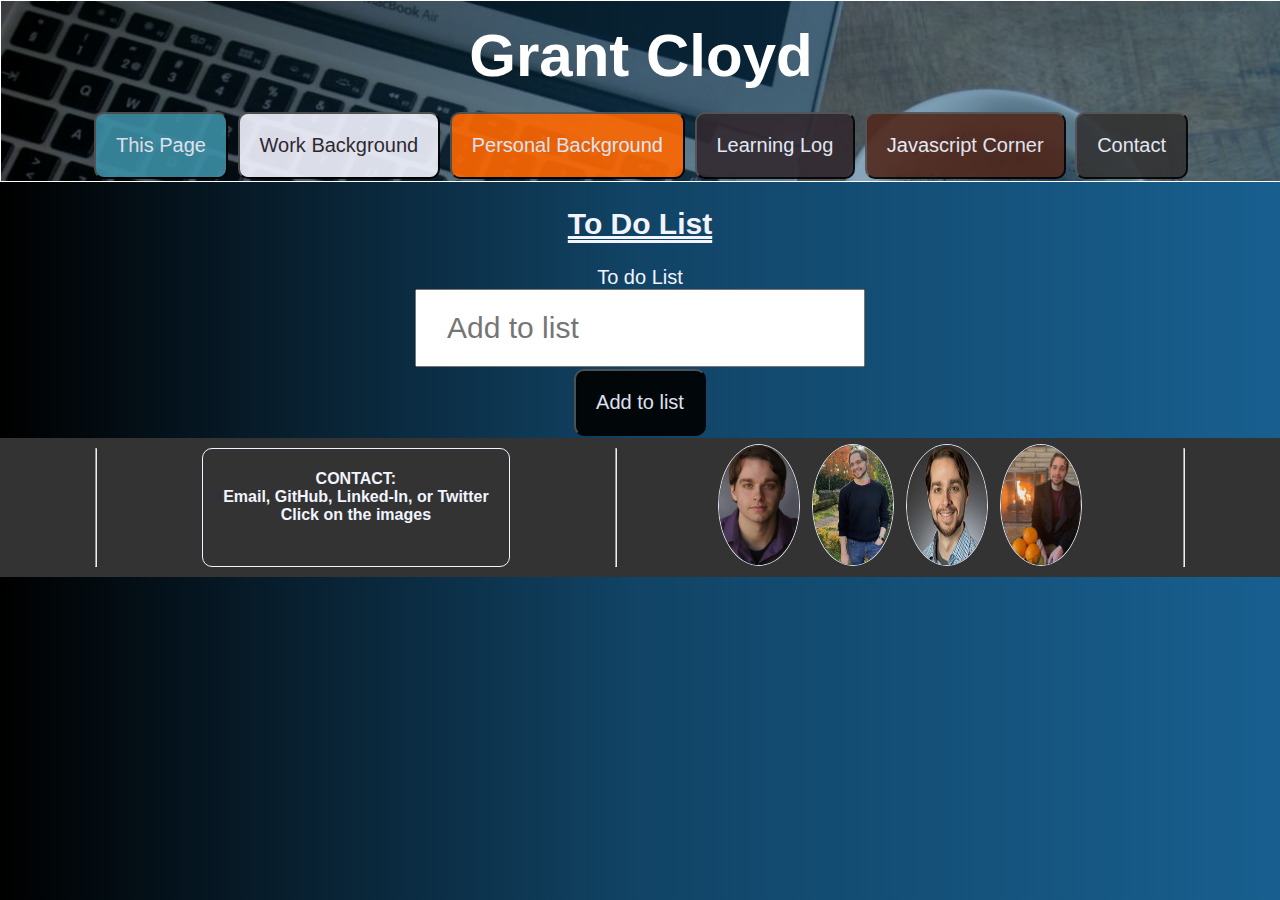
==== todo.html @ 3f7913b7 "Drop down added to Learning Log, start of to-do list project" ====
<!DOCTYPE html>
<html lang="en">

<head>
    <meta charset="UTF-8">
    <meta http-equiv="X-UA-Compatible" content="IE=edge">
    <meta name="viewport" content="width=device-width, initial-scale=1.0">
    <title>To Do in Javascript</title>
    <link rel="stylesheet" href="style.css">
</head>

<body>
    <header id="coffee">
        <h1>Grant Cloyd</h1>
        <nav>
            <a href="#statementText"><button class="button" type="button" id="shortStatement"> This
                    Page </button></a>


            <a href="#workText"><button class="button" type="button" id="work">Work Background</button></a>


            <a href="#personalText"><button class="button" type="button" id="personal">Personal Background</button></a>


            <a href="#learningText"><button class="button" type="button" id="learningLog"> Learning Log</button></a>


            <a href="#interactiveText"><button type="button" class="button" id="interactive">Javascript
                    Corner</button></a>

            <a href="#footer"> <button type="button" class="button" id="contactBtn">Contact</button></a>
        </nav>

    </header>
    <h2>To Do List</h2>
    <div>
        <label for="toDoText">To do List</label>
    </div>
    <div>
        <input type="text" id="toDoText" placeholder="Add to list">
    </div>
    <button class="button" id='addButton'>Add to list</button>
    <div id='toDoWrapper'>
    </div>


    <footer id="footer">
        <hr>
        <h3>CONTACT: <br>Email, GitHub, Linked-In, or Twitter <br> Click on the images </h3>
        <hr>

        <div><a href="mailto:dgcloyd@gmail.com" target="_top"><img src="./Images/grantHeadshot.jpg" alt="email picture"
                    title="Email me!" class="profilePic button"></a></div>
        <div><a href="https://github.com/GrantCloyd" target="_blank"><img src="./Images/GCloydSmaller.jpg"
                    alt="github picture" title="Check out my GitHub!" class="profilePic button"></a></div>
        <div><a href="https://www.linkedin.com/in/grant-cloyd" target="_blank"><img src="./Images/grantcloydCROPPED.jpg"
                    alt="linked-in picture" title="Connect on Linked-In!" id="circleImg" class="profilePic button"></a>
        </div>
        <div><a href="https://twitter.com/grantcloyd1" target="_blank"><img src="./Images/grantImage.jpg"
                    alt="twitter picture" title="Connect on Twitter!" class="profilePic button"></a></div>

        <hr>
    </footer>
    <script src="todo.js"></script>
</body>

</html>
---- style.css ----
html {
    font-size: 20px;
    
}


body {
    background: #000000;
background: -moz-linear-gradient(left, #000000 0%, #114466 50%, #185F8F 100%);
background: -webkit-linear-gradient(left, #000000 0%, #114466 50%, #185F8F 100%);
background: linear-gradient(to right, #000000 0%, #114466 50%, #185F8F 100%);
    color: #F2F4FF;
    font-family: 'Roboto', sans-serif;
    text-align: center;
    margin: 0 auto;
   
    
}
.spacer{
    margin: 1.5rem auto;
    max-width: 50%;
       
}

h1 {
    margin: 0 auto;
    padding: 1rem;
    display:inline-block;
    font-size: 3rem;     
    color:white;
}

h2 {
    text-decoration: underline double;
}

p {
    font-size: .9rem;
    text-align: left;
    text-indent: 1rem;
    line-height: 1.3rem;
}
#coffee{
    background-image: url("./Images/coffeeCodeTransp.png") ;
    background-size:cover;
    width: 100%;
    color: #F2F4FF;
    max-height: 400px;
    border: 1px solid white;
    justify-content: center;
    align-items: flex-end;

    }


.button {
    font-size: 1rem;
    padding: 1rem;
    border-radius: 10px;
    margin: .1rem;
    background-color: black;
    color: #F2F4FF;
    transition: .4s;
    opacity: .9;
    display: inline-table;
}

.mathButton {
    width: 25%;
    margin: 10px;
    border: 1px solid
}

#mathScreen {
   padding: 1.5rem;
   font-size: 1.3rem;
   color:black;
}

#insultText {
    font-family: 'Tangerine', sans-serif;
    font-weight: 700;
    padding: 2rem 2.5rem;
    font-size: 2.2rem;
    background-color: white;
    width: 90%;
    text-align: center;
    margin-left: -10px;
    margin-bottom: 10px;
    
    
}

#toDoText{
    padding: 1rem 1.5rem;
    font-size: 1.5rem
}

#insultButton{
    font-family: 'Tangerine', sans-serif;
    font-size: 1.4rem;
    background-color: #32292F; 
}

.profilePic {
    width: 80px;
    height: 120px;
    padding: 0;
    border: 1px solid #F2F4FF;
    border-radius: 50%;
    margin: .3rem;   
}


.button:hover {
    border-color: #F2F4FF;
    transform:translateY(-5px);
    -webkit-box-shadow: -1px 3px 5px 5px rgba(0,0,0,0.65); 
     box-shadow: -1px 3px 5px 5px rgba(0,0,0,0.65);
     opacity: 1;
}
#shortStatement {
    background-color: #3B8EA5;
        
}
#work {
    background-color: #F2F4FF;
    color: #32292F;
    
}
#personal{
    background-color: #FF6700;
    
}
#learningLog {
    background-color: #32292F;
    
}
#interactive {
    background-color: #51291E;
 }

#contactBtn {
    background: #333;

    }

h3{
    font-size: .8rem;
    border: 1px solid #F2F4FF;
    border-radius: 10px;
    margin: 10px;
    padding: 1.05rem 1rem;
}



#statementText {
    background-color: #3B8EA5;
    border: 1px solid white;
    padding: 1rem;
   }

#learningText {
    background-color: #32292F;
    border: 1px solid white;
    padding: 1rem;
   }

   #dropDown {
       width: 1.2rem;
       height:1.2rem;
       float:right;
       
   }

   #hide {
     display:none;
   }
   
#personalText {
    background-color: #FF6700;;
    border: 1px solid white;
    padding: 1rem;
}

#workText {
    background-color: #F2F4FF;
    color: #32292F;
    border: 1px solid white;
    padding: 1rem;
}

#interactiveText {
    background-color: #51291E;
    border: 1px solid white;
    padding: 1rem;
}

#footer{ 
    background-color: #333;
    width: 100%;
    display: inline-flex;
    text-align: center;
    }

/* for toDo  styling
 */

.toDoItems {
    font-size: 1rem; 
    border: 3px ridge white;
    padding: .3rem;
    width: 50%;
    margin: 0 auto;
    border-radius: 35%;
}

.toDoItems::after {
   text-decoration: line-through;
}
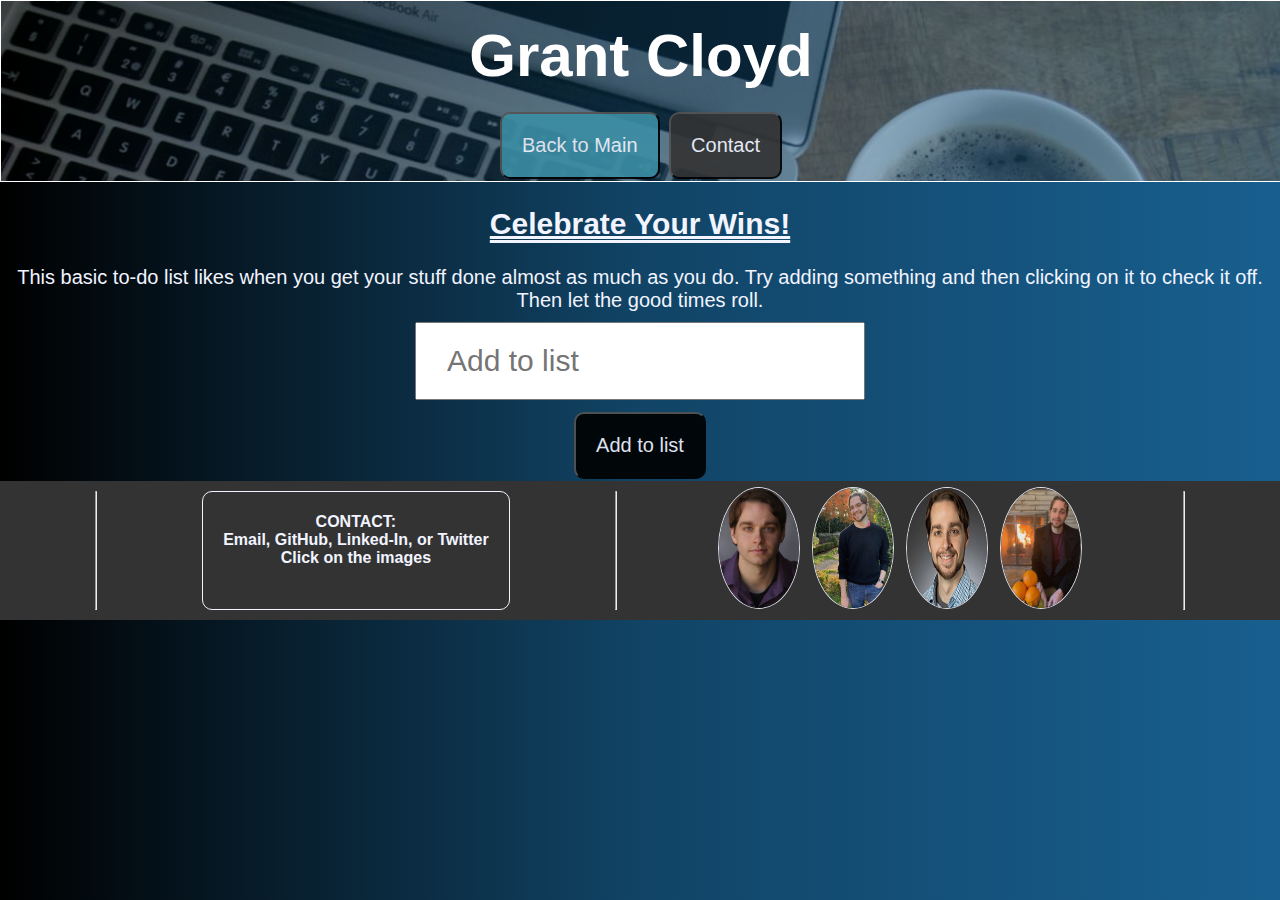
==== commit 4d5eedf0: "new blog post about arrays, drop down funcionality added to work, to-do list linked" ====
--- a/todo.html
+++ b/todo.html
@@ -13,34 +13,29 @@
     <header id="coffee">
         <h1>Grant Cloyd</h1>
         <nav>
-            <a href="#statementText"><button class="button" type="button" id="shortStatement"> This
-                    Page </button></a>
+            <a href="./index.html"><button class="button" type="button" id="shortStatement"> Back to Main
+                </button></a>
 
 
-            <a href="#workText"><button class="button" type="button" id="work">Work Background</button></a>
-
-
-            <a href="#personalText"><button class="button" type="button" id="personal">Personal Background</button></a>
-
-
-            <a href="#learningText"><button class="button" type="button" id="learningLog"> Learning Log</button></a>
-
-
-            <a href="#interactiveText"><button type="button" class="button" id="interactive">Javascript
-                    Corner</button></a>
 
             <a href="#footer"> <button type="button" class="button" id="contactBtn">Contact</button></a>
         </nav>
 
     </header>
-    <h2>To Do List</h2>
+    <h2>Celebrate Your Wins!</h2>
     <div>
-        <label for="toDoText">To do List</label>
+        <p></p>
+        <label for="toDoText">This basic to-do list likes when you get your stuff done almost as much as you do. Try
+            adding something and then
+            clicking on it to
+            check it off. Then let the good times roll.</label>
     </div>
     <div>
+        <label for="toDoText"></label>
         <input type="text" id="toDoText" placeholder="Add to list">
     </div>
     <button class="button" id='addButton'>Add to list</button>
+
     <div id='toDoWrapper'>
     </div>
 
--- a/style.css
+++ b/style.css
@@ -153,6 +153,9 @@
     padding: 1.05rem 1rem;
 }
 
+h4{
+    text-decoration: underline 1px white;
+}
 
 
 #statementText {
@@ -167,15 +170,23 @@
     padding: 1rem;
    }
 
-   #dropDown {
-       width: 1.2rem;
-       height:1.2rem;
+   .dropDown {
+       width: 2rem;
+       height:2rem;
        float:right;
-       
-   }
-
-   #hide {
+       margin-top:0;
+   }
+   #hideWork{
+    display:none;
+    
+   }
+
+   #hideLearn  {
      display:none;
+   }
+
+   .transition {
+       transition: linear 1s;
    }
    
 #personalText {
@@ -204,18 +215,35 @@
     text-align: center;
     }
 
-/* for toDo  styling
+/* for To Do List  styling
  */
+
+#toDoText {
+    margin:10px auto;
+}
 
 .toDoItems {
     font-size: 1rem; 
-    border: 3px ridge white;
+    border: 10px ridge white;
+    background-color:black;
     padding: .3rem;
     width: 50%;
+    margin: 5px auto;
+    border-radius: 35%;
+}
+
+.toDoItems:hover{
+    cursor: pointer;
+    font-style: oblique;
+}
+
+.toDoItemsDone {
+    color:olivedrab; 
+    background: white;
+    font-size: 1.3rem; 
+    border: 3px dashed olivedrab;
+    padding: .3rem;
+    width: 40%;
     margin: 0 auto;
     border-radius: 35%;
-}
-
-.toDoItems::after {
-   text-decoration: line-through;
 }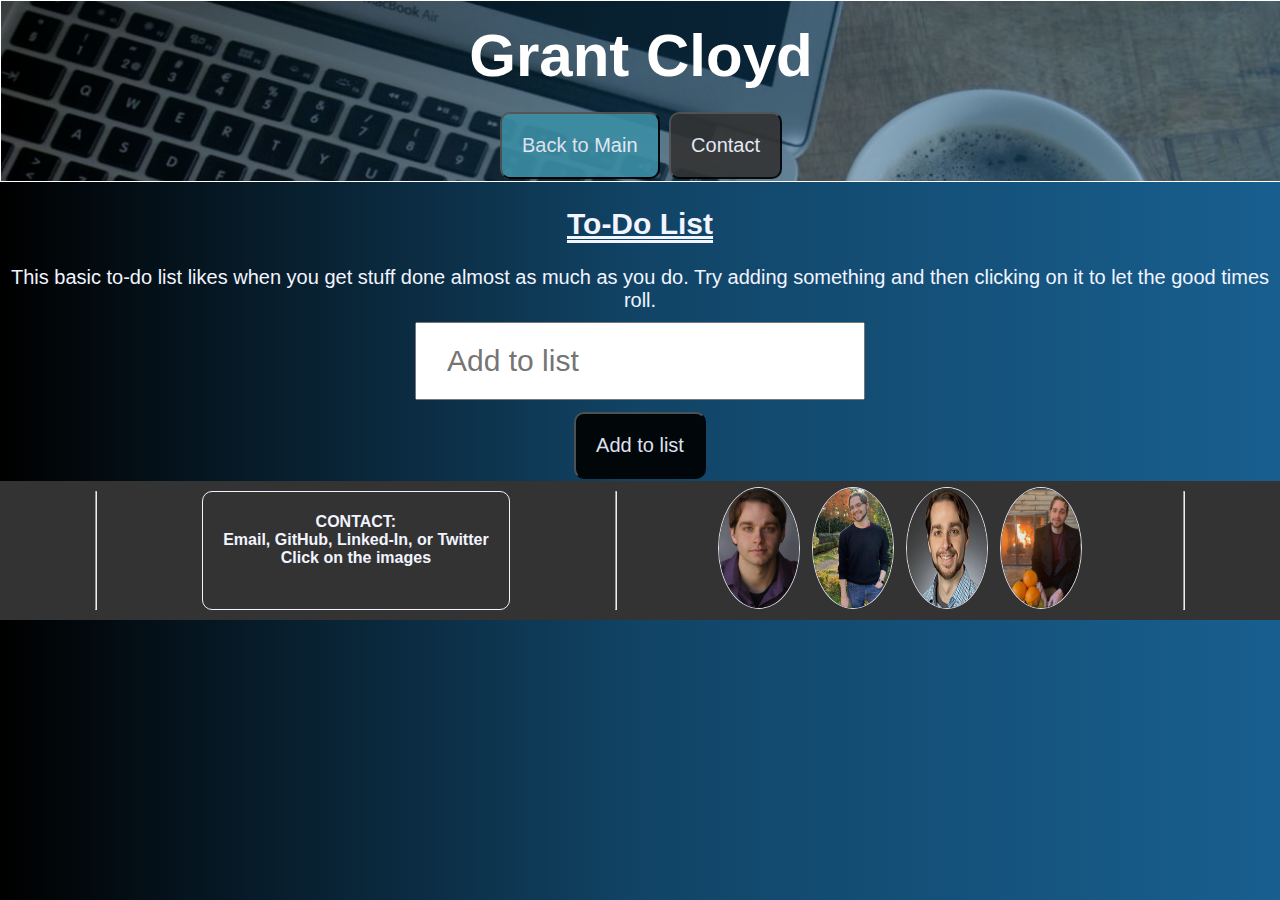
==== commit e1ac0727: "Slight wording tweaks" ====
--- a/todo.html
+++ b/todo.html
@@ -22,13 +22,12 @@
         </nav>
 
     </header>
-    <h2>Celebrate Your Wins!</h2>
+    <h2>To-Do List</h2>
     <div>
         <p></p>
-        <label for="toDoText">This basic to-do list likes when you get your stuff done almost as much as you do. Try
+        <label for="toDoText">This basic to-do list likes when you get stuff done almost as much as you do. Try
             adding something and then
-            clicking on it to
-            check it off. Then let the good times roll.</label>
+            clicking on it to let the good times roll.</label>
     </div>
     <div>
         <label for="toDoText"></label>
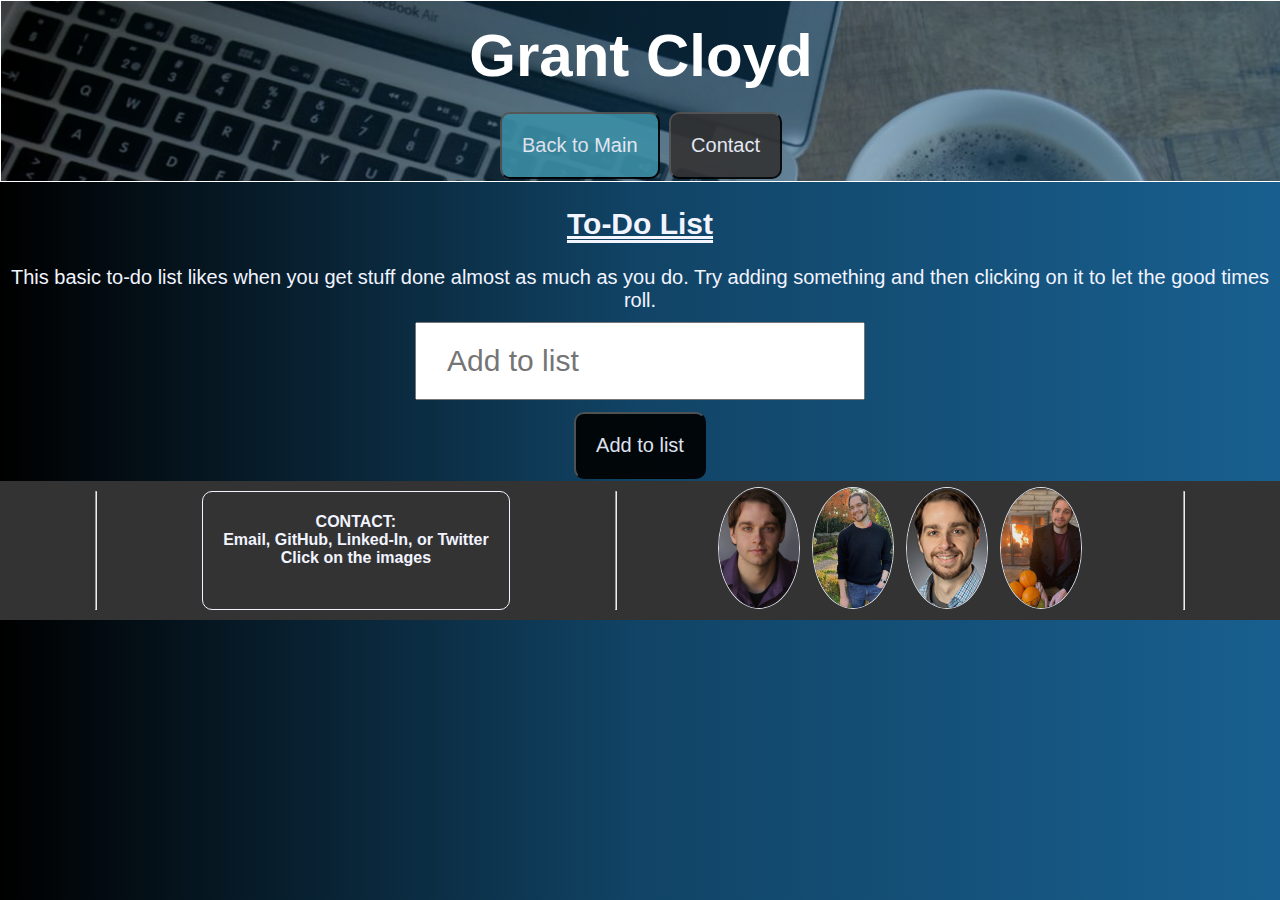
==== commit e9842a30: "last little tweaks" ====
--- a/todo.html
+++ b/todo.html
@@ -1,3 +1,5 @@
+
+
 <!DOCTYPE html>
 <html lang="en">
 
@@ -6,7 +8,7 @@
     <meta http-equiv="X-UA-Compatible" content="IE=edge">
     <meta name="viewport" content="width=device-width, initial-scale=1.0">
     <title>To Do in Javascript</title>
-    <link rel="stylesheet" href="style.css">
+    <link rel="stylesheet" href="style.css"   >
 </head>
 
 <body>
--- a/style.css
+++ b/style.css
@@ -63,15 +63,19 @@
     transition: .4s;
     opacity: .9;
     display: inline-table;
+    object-fit: cover; 
 }
 
 .mathButton {
     width: 25%;
     margin: 10px;
-    border: 1px solid
+    border: 1px solid;
+    font-size: 1.2rem;
+    font-weight: 700;
 }
 
 #mathScreen {
+    width: 80%;
    padding: 1.5rem;
    font-size: 1.3rem;
    color:black;
@@ -138,6 +142,7 @@
 }
 #interactive {
     background-color: #51291E;
+    
  }
 
 #contactBtn {
@@ -178,17 +183,13 @@
    }
    #hideWork{
     display:none;
-    
-   }
+       }
 
    #hideLearn  {
      display:none;
    }
 
-   .transition {
-       transition: linear 1s;
-   }
-   
+  
 #personalText {
     background-color: #FF6700;;
     border: 1px solid white;
@@ -206,6 +207,7 @@
     background-color: #51291E;
     border: 1px solid white;
     padding: 1rem;
+   
 }
 
 #footer{ 
